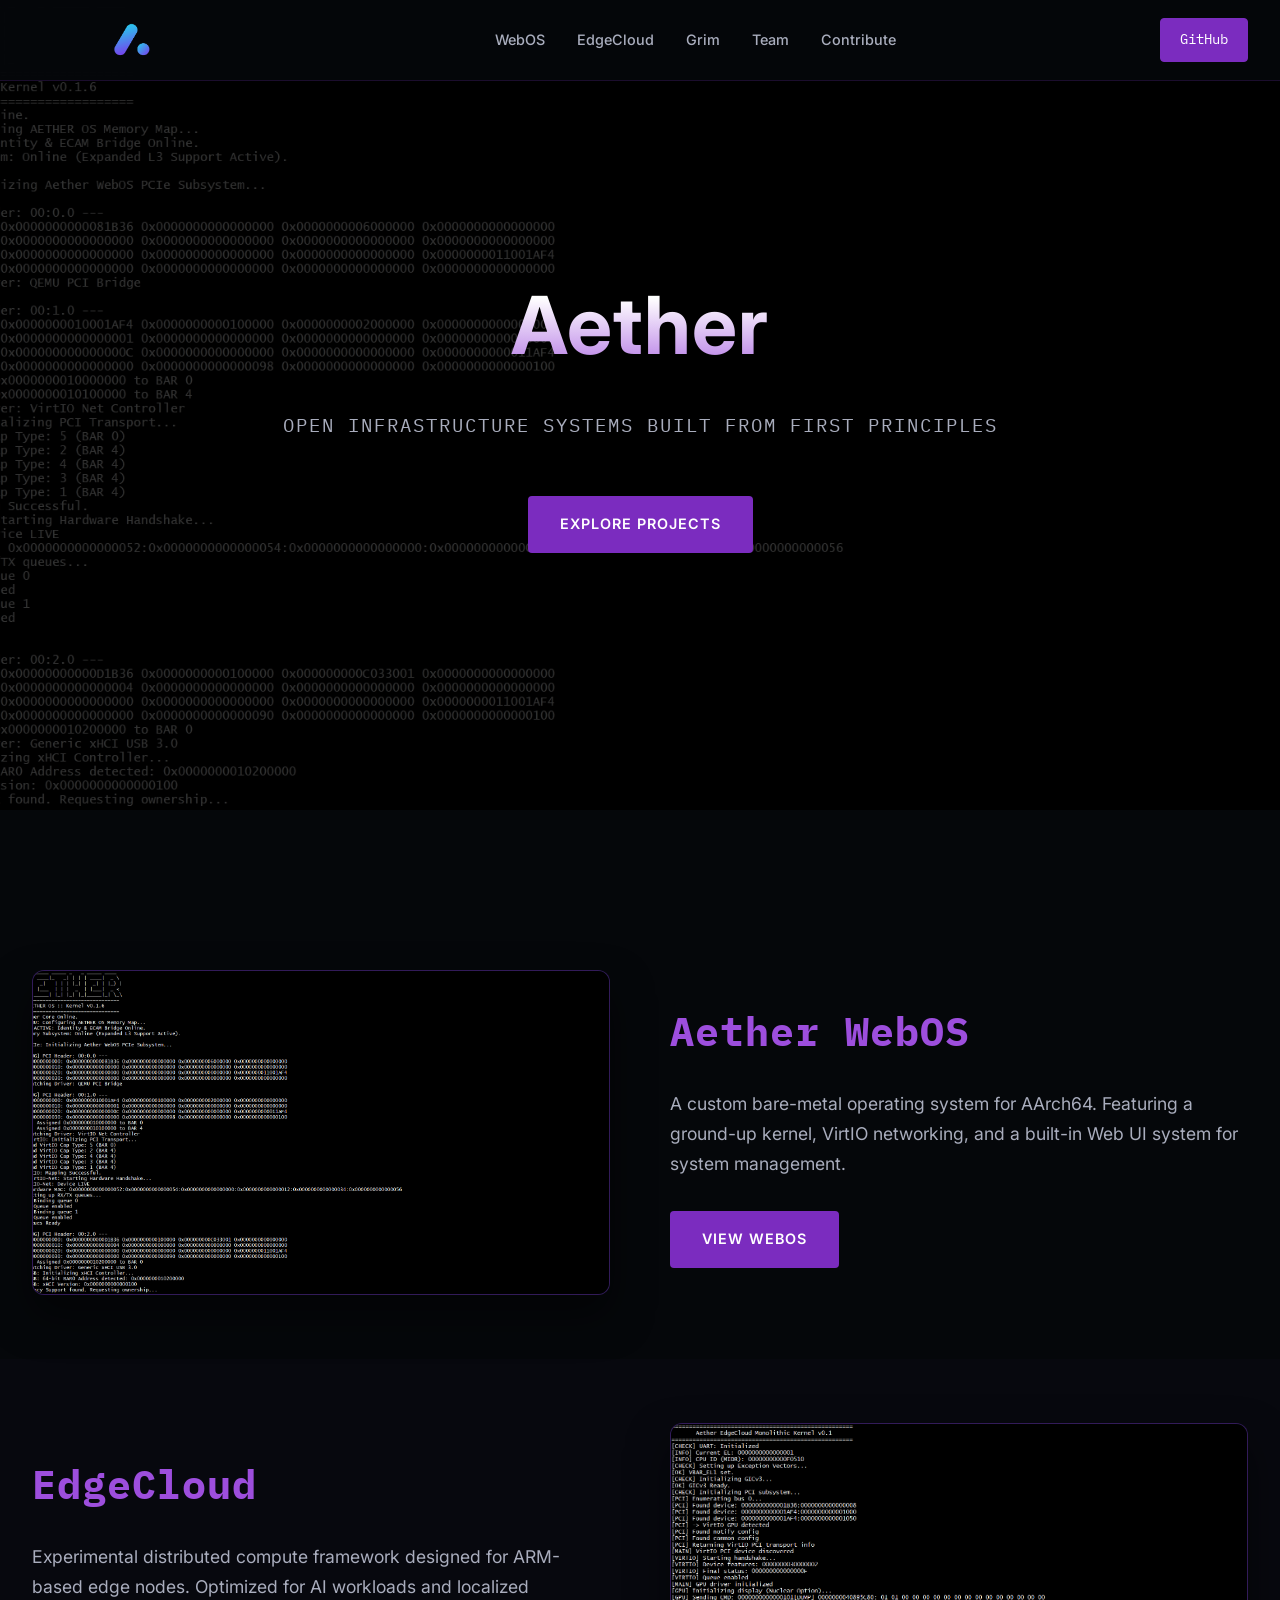
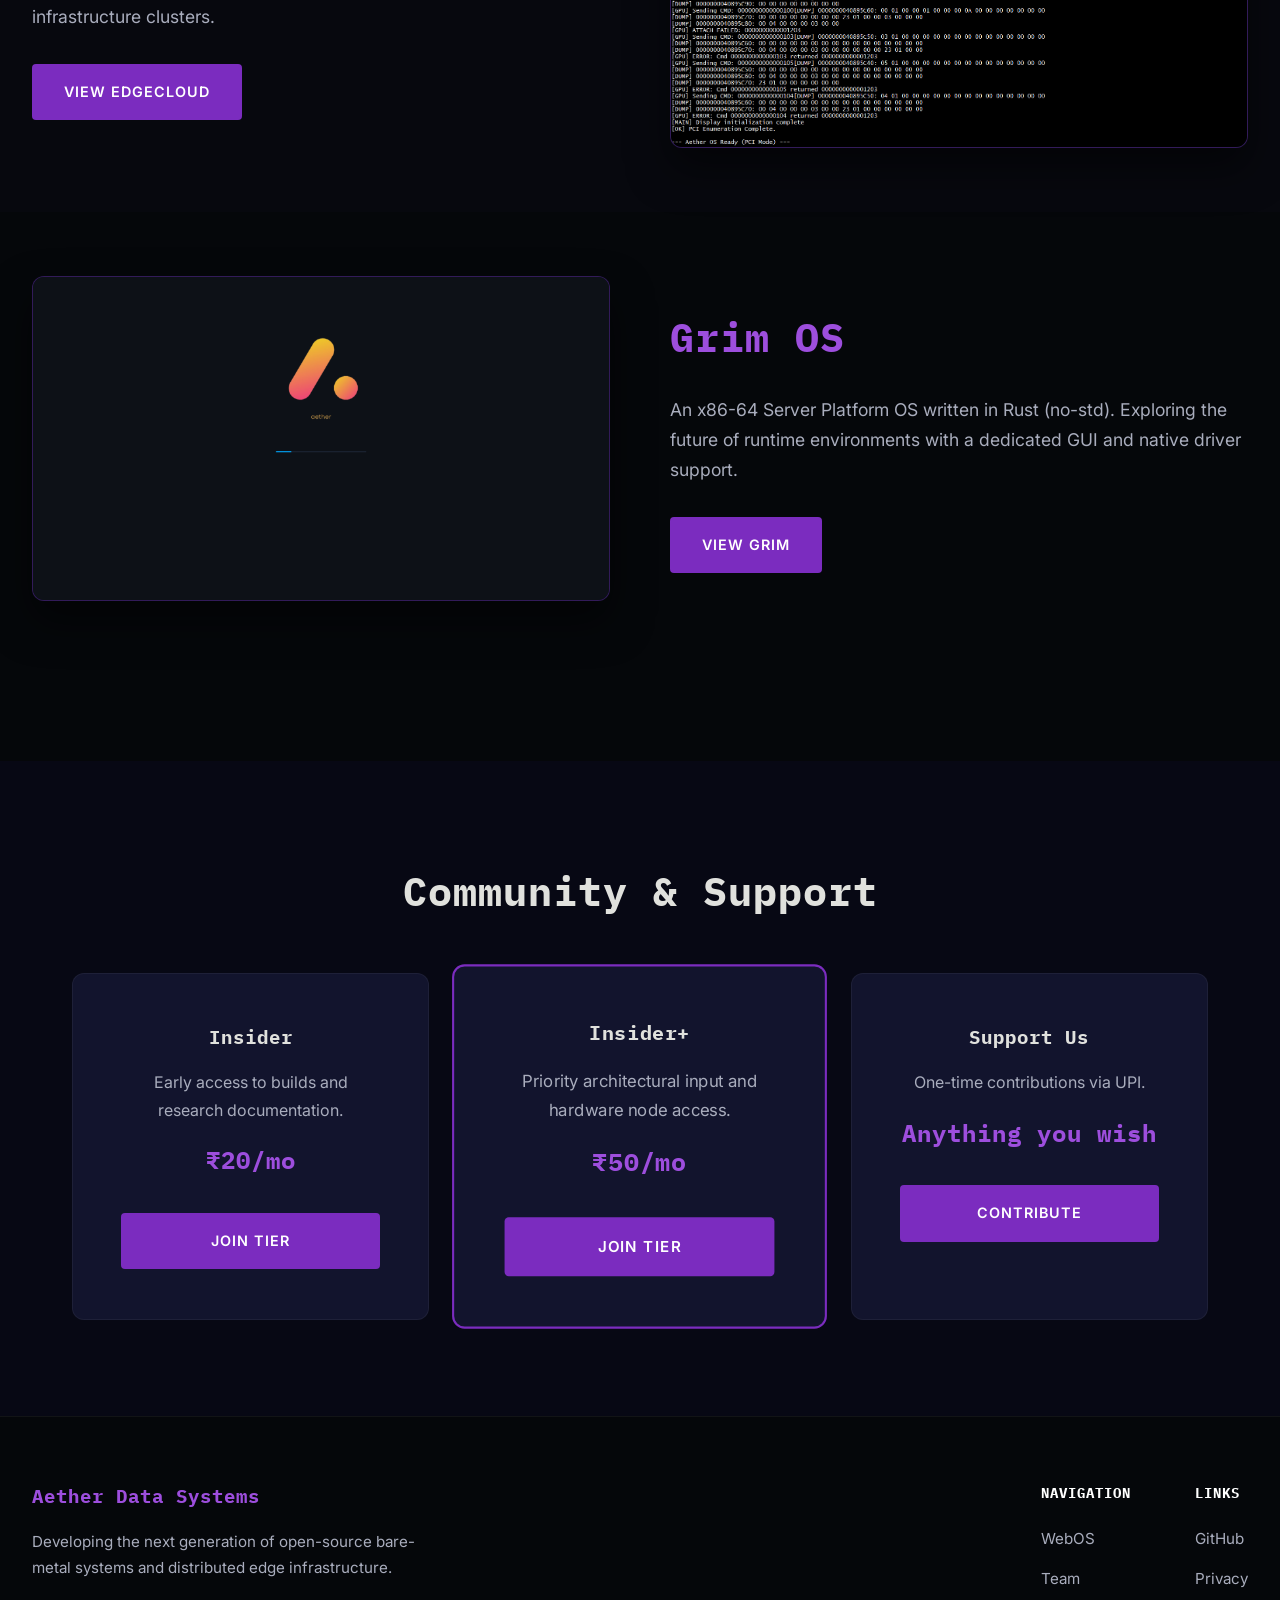
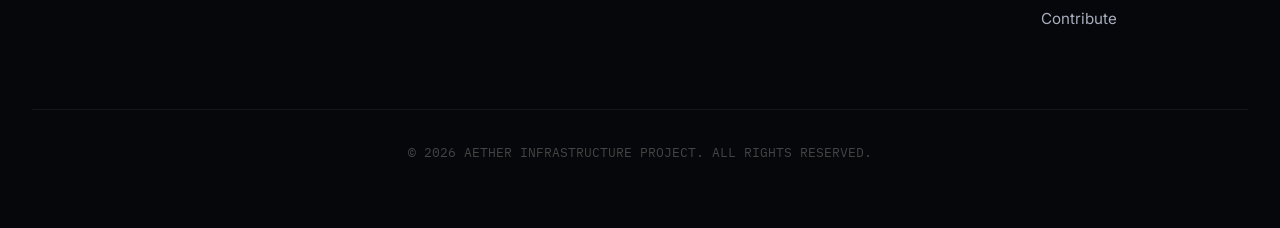
==== index.html @ 4b5f60a7 "[ADD] Added index.html, styles.css and some assets" ====
<!DOCTYPE html>
<html lang="en">
<head>
    <meta charset="UTF-8">
    <meta name="viewport" content="width=device-width, initial-scale=1.0">
    <title>Aether | Infrastructure Research</title>
    <link rel="stylesheet" href="style.css">
</head>
<body>

    <header>
        <nav>
            <a href="index.html" class="nav-logo-link">
                <img src="aether.png" alt="Aether" class="nav-logo-img" style="width: 200px">
            </a>
            <ul class="nav-links">
                <li><a href="webos.html">WebOS</a></li>
                <li><a href="edgecloud.html">EdgeCloud</a></li>
                <li><a href="grim.html">Grim</a></li>
                <li><a href="team.html">Team</a></li>
                <li><a href="contribute.html">Contribute</a></li>
            </ul>
            <a href="https://github.com/aetherinfra/aetherwebos" class="github-btn">GitHub</a>
        </nav>
    </header>

    <main>
        <section class="hero">
            <div class="carousel-container" id="hero-carousel">
                <div class="carousel-slide active" style="background-image: url('aetherwebos3.png');"></div>
                <div class="carousel-slide" style="background-image: url('edgecloud.png');"></div>
                <div class="carousel-slide" style="background-image: url('aetherwebos2.png');"></div>
            </div>
            <div class="hero-content">
                <h1>Aether</h1>
                <p style="color:var(--text-dim); font-size:1.2rem; font-family: 'IBM Plex Mono', monospace; letter-spacing: 2px;">OPEN INFRASTRUCTURE SYSTEMS BUILT FROM FIRST PRINCIPLES</p>
                <br><br>
                <a href="#explore" class="btn btn-primary">EXPLORE PROJECTS</a>
            </div>
        </section>

        <div id="explore" class="project-row-container">
            
            <section class="project-row">
                <div class="project-image-container">
                    <div class="project-image-placeholder">
                        <img src="aetherwebos3.png" alt="Aether WebOS Interface">
                    </div>
                </div>
                <div class="project-text">
                    <h2>Aether WebOS</h2>
                    <p>A custom bare-metal operating system for AArch64. Featuring a ground-up kernel, VirtIO networking, and a built-in Web UI system for system management.</p>
                    <a href="webos.html" class="btn btn-primary">View WebOS</a>
                </div>
            </section>

            <section class="project-row reverse" style="background: rgba(123, 44, 191, 0.02);">
                <div class="project-image-container">
                    <div class="project-image-placeholder">
                        <img src="edgecloud.png" alt="EdgeCloud Architecture">
                    </div>
                </div>
                <div class="project-text">
                    <h2>EdgeCloud</h2>
                    <p>Experimental distributed compute framework designed for ARM-based edge nodes. Optimized for AI workloads and localized infrastructure clusters.</p>
                    <a href="edgecloud.html" class="btn btn-primary">View EdgeCloud</a>
                </div>
            </section>

            <section class="project-row">
                <div class="project-image-container">
                    <div class="project-image-placeholder">
                        <img src="grim.png" alt="Grim OS Desktop">
                    </div>
                </div>
                <div class="project-text">
                    <h2>Grim OS</h2>
                    <p>An x86-64 Server Platform OS written in Rust (no-std). Exploring the future of runtime environments with a dedicated GUI and native driver support.</p>
                    <a href="grim.html" class="btn btn-primary">View Grim</a>
                </div>
            </section>
        </div>

        <section class="membership-section">
            <div style="max-width: 1200px; margin:0 auto; padding: 0 2rem; text-align:center;">
                <h2 style="font-size: 2.5rem; margin-bottom: 3rem;">Community & Support</h2>
                <div style="display: grid; grid-template-columns: repeat(auto-fit, minmax(300px, 1fr)); gap: 2rem;">
                    
                    <div style="background: var(--bg-card); padding: 3rem; border-radius: 12px; border: 1px solid rgba(255,255,255,0.05);">
                        <h3>Insider</h3>
                        <p style="margin: 1rem 0; color: var(--text-dim);">Early access to builds and research documentation.</p>
                        <h2 style="color: var(--accent-glow); margin-bottom: 2rem;">₹20/mo</h2>
                        <a href="#" class="btn btn-primary" style="width: 100%;">JOIN TIER</a>
                    </div>

                    <div style="background: var(--bg-card); padding: 3rem; border-radius: 12px; border: 2px solid var(--accent-purple); transform: scale(1.05);">
                        <h3>Insider+</h3>
                        <p style="margin: 1rem 0; color: var(--text-dim);">Priority architectural input and hardware node access.</p>
                        <h2 style="color: var(--accent-glow); margin-bottom: 2rem;">₹50/mo</h2>
                        <a href="#" class="btn btn-primary" style="width: 100%;">JOIN TIER</a>
                    </div>

                    <div style="background: var(--bg-card); padding: 3rem; border-radius: 12px; border: 1px solid rgba(255,255,255,0.05);">
                        <h3>Support Us</h3>
                        <p style="margin: 1rem 0; color: var(--text-dim);">One-time contributions via UPI.</p>
                        <h2 style="color: var(--accent-glow); margin-bottom: 2rem;">Anything you wish</h2>
                        <a href="#" class="btn btn-primary" style="width: 100%;">CONTRIBUTE</a>
                    </div>

                </div>
            </div>
        </section>
    </main>

    <footer class="footer">
        <div class="footer-container">
            <div style="flex: 1; min-width: 300px;">
                <h3 style="color: var(--accent-glow); margin-bottom: 1rem; font-family: 'IBM Plex Mono', monospace;">Aether Data Systems</h3>
                <p style="color: var(--text-dim); max-width: 400px; font-size: 0.95rem;">
                    Developing the next generation of open-source bare-metal systems and distributed edge infrastructure.
                </p>
            </div>

            <div style="display: flex; gap: 4rem;">
                <div class="footer-col">
                    <h4>Navigation</h4>
                    <ul class="footer-list">
                        <li><a href="webos.html">WebOS</a></li>
                        <li><a href="team.html">Team</a></li>
                        <li><a href="contribute.html">Contribute</a></li>
                    </ul>
                </div>
                <div class="footer-col">
                    <h4>Links</h4>
                    <ul class="footer-list">
                        <li><a href="https://github.com/aetherinfra/aetherwebos">GitHub</a></li>
                        <li><a href="#">Privacy</a></li>
                    </ul>
                </div>
            </div>
        </div>

        <div class="footer-bottom">
            &copy; 2026 AETHER INFRASTRUCTURE PROJECT. ALL RIGHTS RESERVED.
        </div>
    </footer>

    <script>
        const slides = document.querySelectorAll('.carousel-slide');
        let current = 0;
        setInterval(() => {
            slides[current].classList.remove('active');
            current = (current + 1) % slides.length;
            slides[current].classList.add('active');
        }, 5000);
    </script>
</body>
</html>
---- style.css ----
/* Import Tech-focused Fonts */
@import url('https://fonts.googleapis.com/css2?family=IBM+Plex+Mono:wght@400;600&family=Inter:wght@400;700;800&display=swap');

:root {
    --bg-deep: #05070a;
    --bg-navy: #0a0b1e;
    --bg-card: #12142d;
    --accent-purple: #7b2cbf;
    --accent-glow: #9d4edd;
    --text-main: #e0e1dd;
    --text-dim: #a9adbd;
    --transition: all 0.3s cubic-bezier(0.4, 0, 0.2, 1);
}

* {
    margin: 0;
    padding: 0;
    box-sizing: border-box;
}

body {
    font-family: 'Inter', sans-serif;
    background-color: var(--bg-deep);
    color: var(--text-main);
    line-height: 1.7;
    overflow-x: hidden;
}

h1, h2, h3, .logo {
    font-family: 'IBM Plex Mono', monospace;
    letter-spacing: 1px;
}

.btn {
    font-family: 'Inter', sans-serif;
    text-transform: uppercase;
    font-weight: 100;
    letter-spacing: 1px;
}

/* Header & Nav */
header {
    background: rgba(5, 7, 10, 0.9);
    backdrop-filter: blur(12px);
    position: fixed;
    width: 100%;
    top: 0;
    z-index: 1000;
    border-bottom: 1px solid rgba(123, 44, 191, 0.2);
}

nav {
    max-width: 1400px;
    margin: 0 auto;
    display: flex;
    justify-content: space-between;
    align-items: center;
    height: 80px;
    padding: 0 2rem;
}

.nav-logo-link {
    display: flex;
    align-items: center;
    gap: 12px;
    text-decoration: none;
}

.nav-logo-img {
    width: 40px;
    height: 40px;
    object-fit: contain;
}

.logo-text {
    font-weight: 700;
    font-size: 1.4rem;
    color: #fff;
}

.nav-links {
    display: flex;
    list-style: none;
    gap: 2rem;
}

.nav-links a {
    text-decoration: none;
    font-size: 0.9rem;
    font-weight: 500;
    color: var(--text-dim);
    transition: var(--transition);
}

.nav-links a:hover {
    color: var(--accent-glow);
}

.github-btn {
    background: var(--accent-purple); /* Solid background */
    border: 1px solid var(--accent-purple);
    padding: 0.6rem 1.2rem;
    color: #fff;
    border-radius: 4px;
    font-size: 0.85rem;
    text-decoration: none;        /* Removes the underline */
    display: inline-block;        /* Ensures padding and width apply correctly */
    transition: var(--transition);
    font-family: 'IBM Plex Mono', monospace; /* Matching your techy font request */
}

.github-btn:hover {
    background: var(--accent-glow);
    border-color: var(--accent-glow);
    box-shadow: 0 0 15px rgba(157, 78, 221, 0.4);
    transform: translateY(-1px);
    color: #fff;                  /* Ensures text stays white on hover */
    text-decoration: none;        /* Double-check for some browser defaults */
}

/* Hero Section */
.hero {
    position: relative;
    height: 90vh;
    display: flex;
    align-items: center;
    justify-content: center;
    text-align: center;
}

.carousel-container {
    position: absolute;
    top: 0;
    left: 0;
    width: 100%;
    height: 100%;
    z-index: -1;
}

.carousel-slide {
    position: absolute;
    width: 100%;
    height: 100%;
    opacity: 0;
    transition: opacity 1.5s ease;
    background-size: cover;
    background-position: center;
    filter: brightness(0.2) saturate(0.2);
}

.carousel-slide.active { opacity: 1; }

.hero-content h1 {
    font-size: 5rem;
    font-family: 'Inter', sans-serif;
    margin-bottom: 1rem;
    background: linear-gradient(to bottom, #fff 30%, var(--accent-glow));
    background-clip: text; /* Standard Property */
    -webkit-background-clip: text; /* Safari/Chrome */
    -webkit-text-fill-color: transparent;
}

/* Full Width Project Rows */
.project-row-container {
    padding: 6rem 0;
}

.project-row {
    max-width: 1400px;
    margin: 0 auto;
    display: flex;
    align-items: center;
    gap: 5%;
    padding: 4rem 2rem;
}

.project-row.reverse {
    flex-direction: row-reverse;
}

.project-text, .project-image-container {
    flex: 1;
}

.project-text h2 {
    font-size: 2.5rem;
    margin-bottom: 1.5rem;
    color: var(--accent-glow);
}

.project-text p {
    font-size: 1.1rem;
    color: var(--text-dim);
    margin-bottom: 2rem;
}

.project-image-placeholder {
    width: 100%;
    aspect-ratio: 16/9;
    background: var(--bg-card);
    border-radius: 12px;
    border: 1px solid rgba(123, 44, 191, 0.3);
    display: flex;
    align-items: center;
    justify-content: center;
    color: var(--text-dim);
    box-shadow: 0 20px 40px rgba(0,0,0,0.5);
    overflow: hidden;
}

.project-image-placeholder img {
    width: 100%;
    height: 100%;
    object-fit: cover;
}

/* Utility Buttons */
.btn {
    display: inline-block;
    padding: 1rem 2rem;
    border-radius: 4px;
    text-decoration: none;
    transition: var(--transition);
    font-size: 0.9rem;
    font-weight: 600;
}

.btn-primary {
    background: var(--accent-purple);
    color: white;
}

.btn-primary:hover {
    background: var(--accent-glow);
    transform: translateY(-3px);
    box-shadow: 0 10px 20px rgba(123, 44, 191, 0.3);
}

/* Footer & Membership shared styles from previous version... */
.membership-section {
    background: #070814;
    padding: 6rem 0;
}

/* Footer Specific Polishing */
.footer {
    padding: 4rem 2rem;
    border-top: 1px solid rgba(255, 255, 255, 0.05);
    background: var(--bg-deep);
}

.footer-container {
    max-width: 1400px;
    margin: 0 auto;
    display: flex;
    justify-content: space-between;
    flex-wrap: wrap;
    gap: 2rem;
}

.footer-col h4 {
    color: #fff;
    margin-bottom: 1.2rem;
    font-family: 'IBM Plex Mono', monospace;
    font-size: 0.9rem;
    text-transform: uppercase;
    letter-spacing: 1px;
}

.footer-list {
    list-style: none;
    padding: 0;
}

.footer-list li {
    margin-bottom: 0.8rem;
}

/* This is the part that fixes the blue underlines */
.footer-list a {
    text-decoration: none;
    color: var(--text-dim);
    font-size: 0.95rem;
    transition: var(--transition);
}

.footer-list a:hover {
    color: var(--accent-glow);
    padding-left: 4px; /* Subtle movement effect */
}

.footer-bottom {
    text-align: center;
    margin-top: 4rem;
    padding-top: 2rem;
    border-top: 1px solid rgba(255, 255, 255, 0.05);
    color: #444;
    font-size: 0.8rem;
    font-family: 'IBM Plex Mono', monospace;
}

@media (max-width: 968px) {
    .project-row, .project-row.reverse {
        flex-direction: column;
        text-align: center;
    }
    .hero-content h1 { font-size: 3rem; }
}
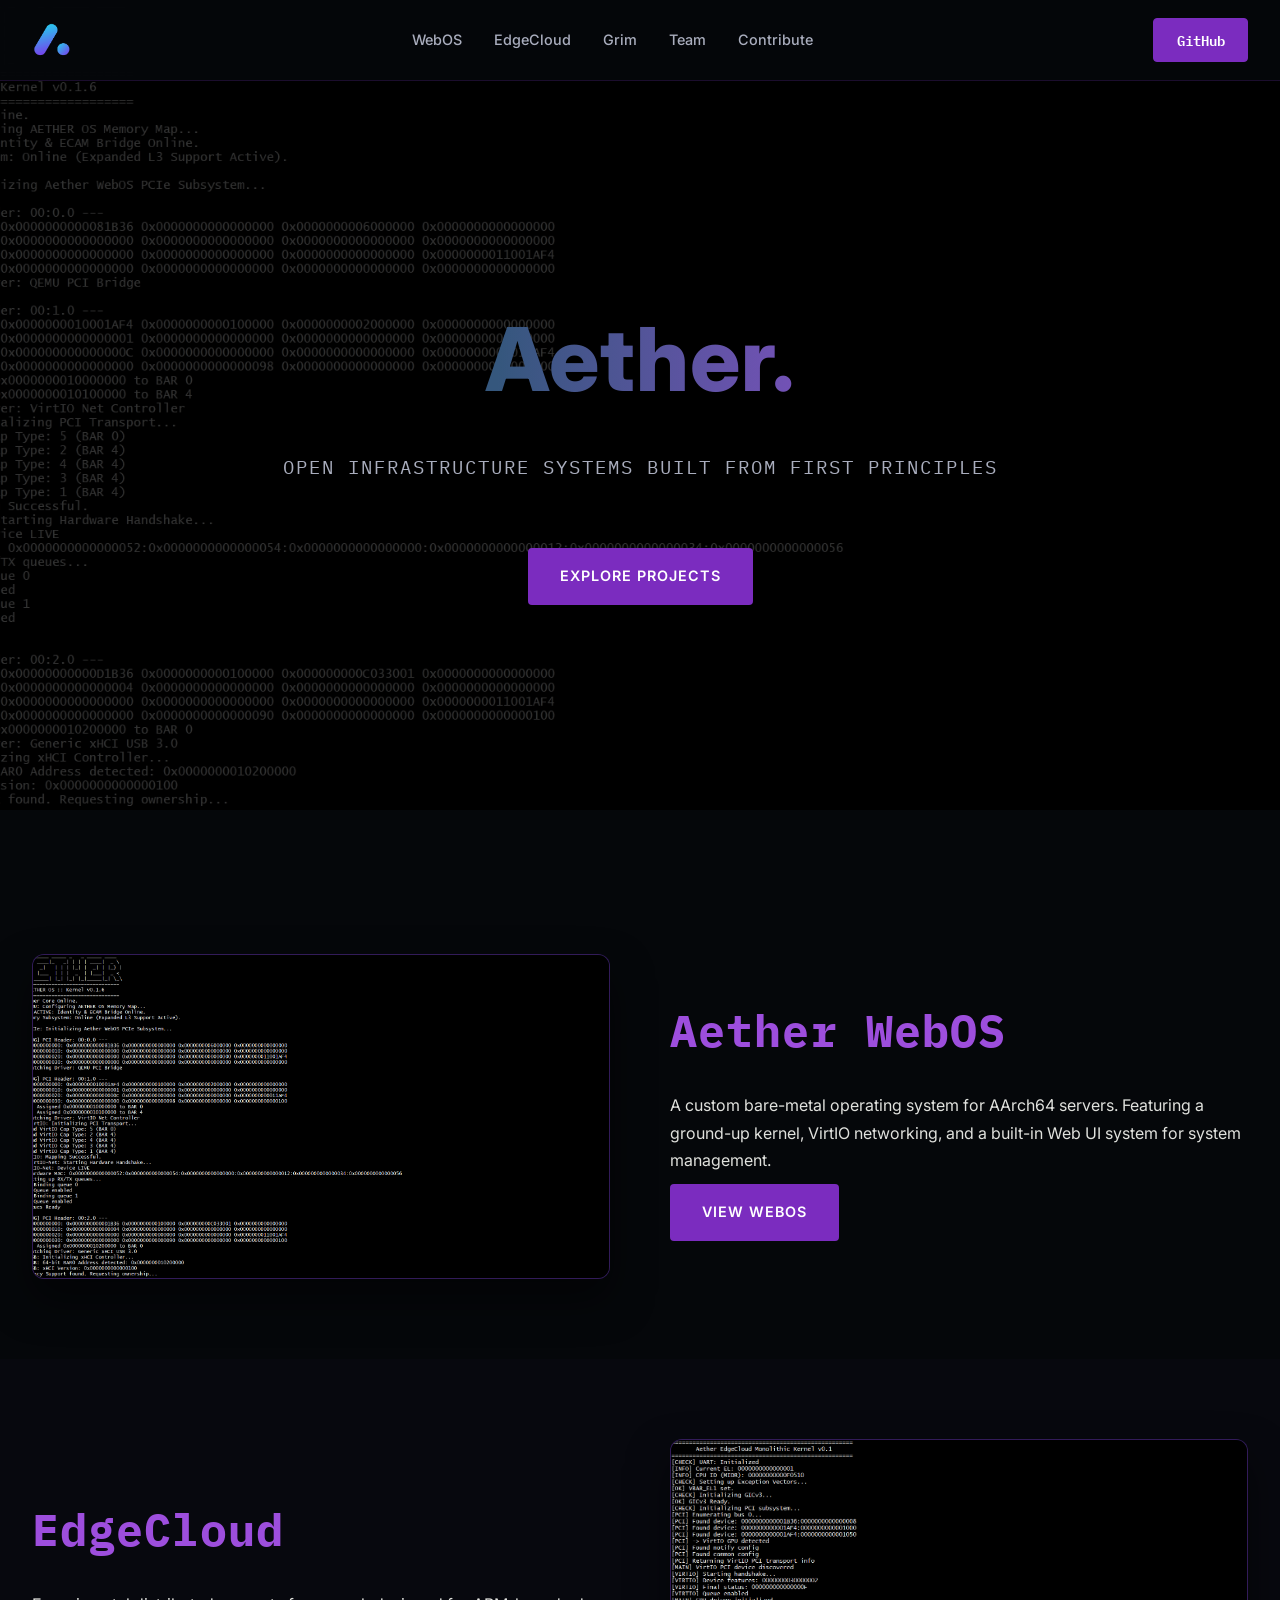
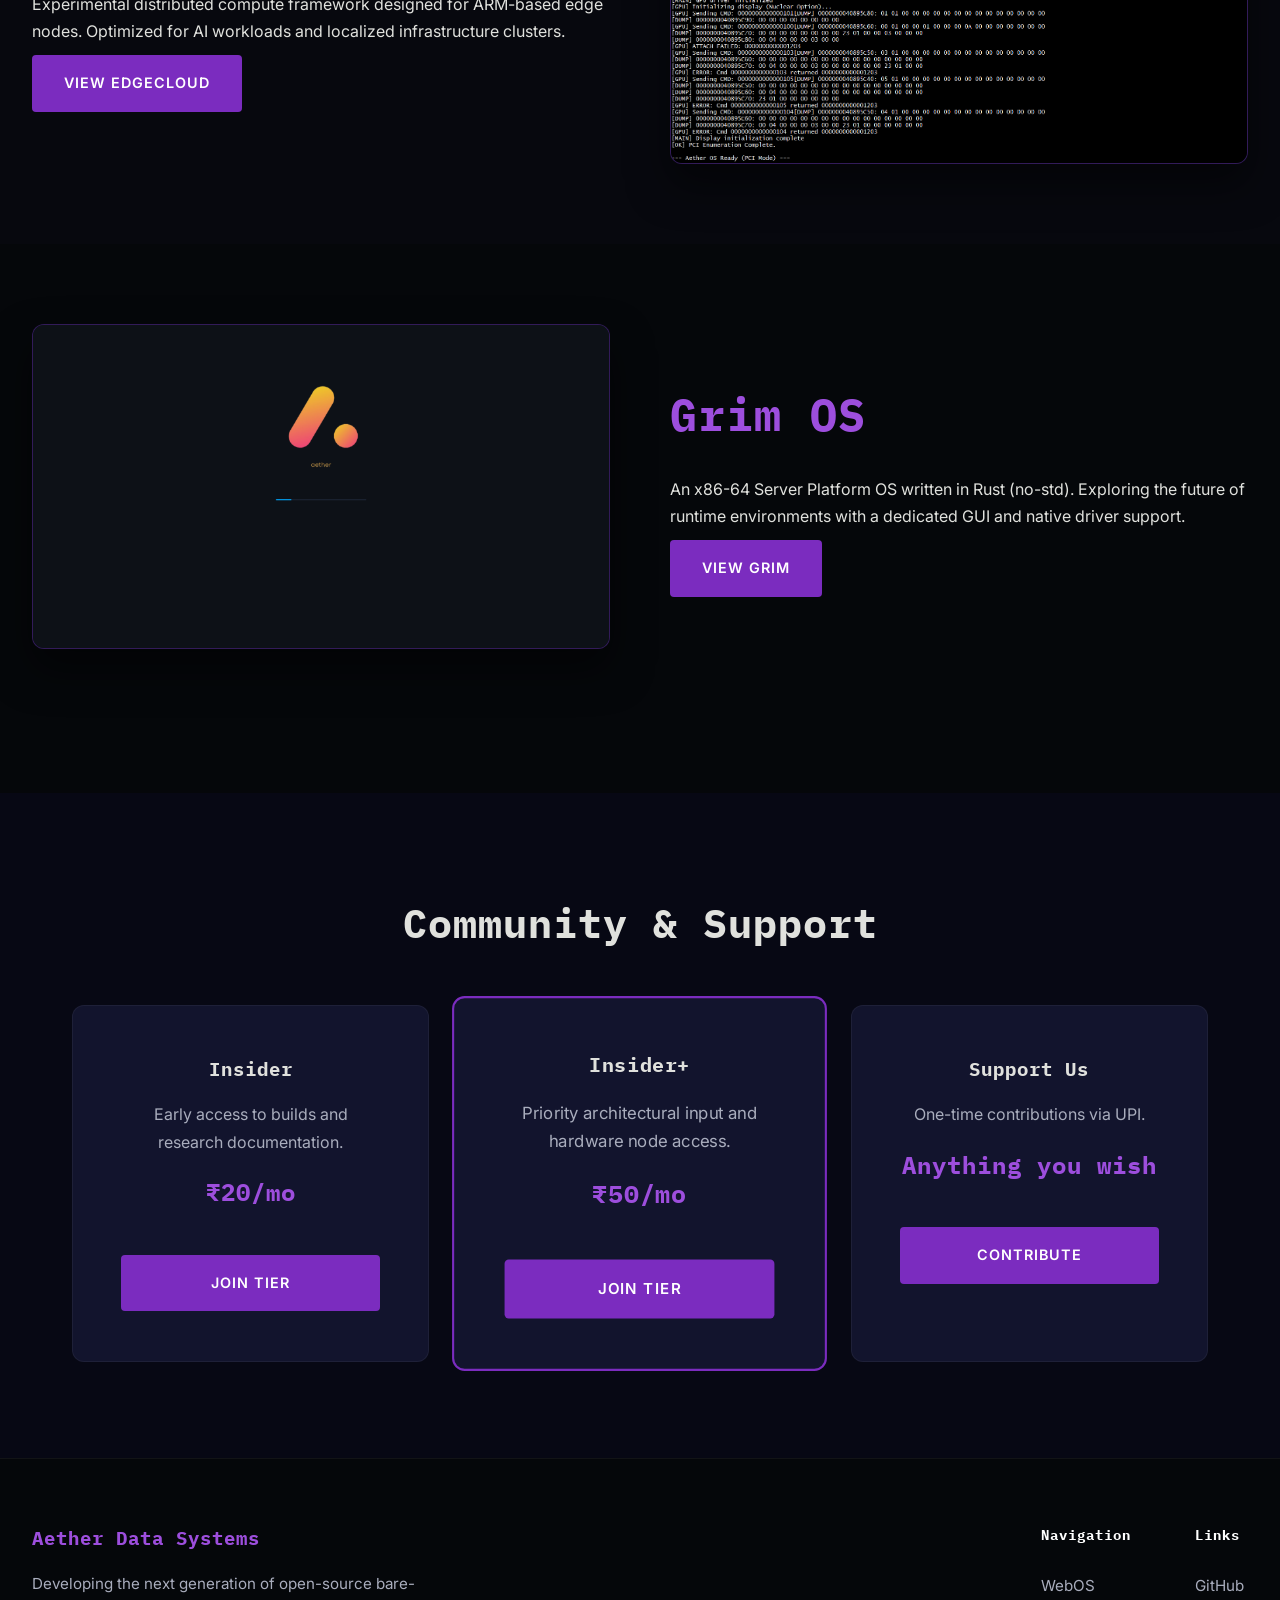
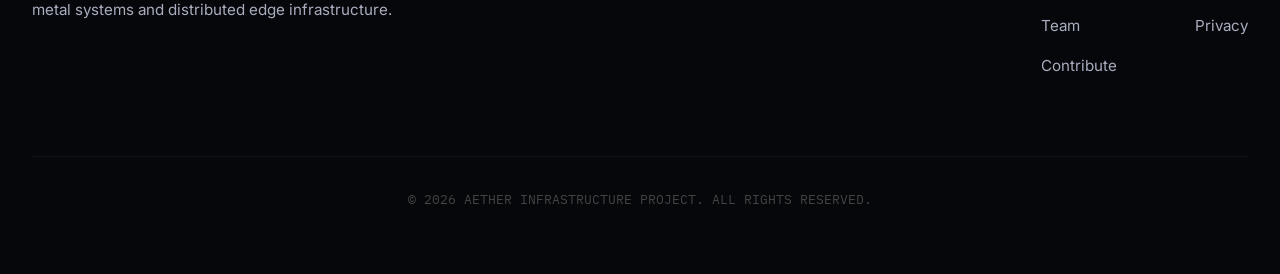
==== commit 706b7bdb: "[UPDATE] Added grim.html, webos.html, edgecloud.html and some assets" ====
--- a/index.html
+++ b/index.html
@@ -11,15 +11,23 @@
     <header>
         <nav>
             <a href="index.html" class="nav-logo-link">
-                <img src="aether.png" alt="Aether" class="nav-logo-img" style="width: 200px">
+                <img src="aether.png" alt="Aether" class="nav-logo-img">
             </a>
-            <ul class="nav-links">
+            
+            <div class="menu-toggle" id="mobile-menu">
+                <span></span>
+                <span></span>
+                <span></span>
+            </div>
+
+            <ul class="nav-links" id="nav-list">
                 <li><a href="webos.html">WebOS</a></li>
                 <li><a href="edgecloud.html">EdgeCloud</a></li>
                 <li><a href="grim.html">Grim</a></li>
                 <li><a href="team.html">Team</a></li>
                 <li><a href="contribute.html">Contribute</a></li>
             </ul>
+            
             <a href="https://github.com/aetherinfra/aetherwebos" class="github-btn">GitHub</a>
         </nav>
     </header>
@@ -32,7 +40,7 @@
                 <div class="carousel-slide" style="background-image: url('aetherwebos2.png');"></div>
             </div>
             <div class="hero-content">
-                <h1>Aether</h1>
+                <h1>Aether.</h1>
                 <p style="color:var(--text-dim); font-size:1.2rem; font-family: 'IBM Plex Mono', monospace; letter-spacing: 2px;">OPEN INFRASTRUCTURE SYSTEMS BUILT FROM FIRST PRINCIPLES</p>
                 <br><br>
                 <a href="#explore" class="btn btn-primary">EXPLORE PROJECTS</a>
@@ -49,7 +57,7 @@
                 </div>
                 <div class="project-text">
                     <h2>Aether WebOS</h2>
-                    <p>A custom bare-metal operating system for AArch64. Featuring a ground-up kernel, VirtIO networking, and a built-in Web UI system for system management.</p>
+                    <p>A custom bare-metal operating system for AArch64 servers. Featuring a ground-up kernel, VirtIO networking, and a built-in Web UI system for system management.</p>
                     <a href="webos.html" class="btn btn-primary">View WebOS</a>
                 </div>
             </section>
@@ -153,6 +161,22 @@
             current = (current + 1) % slides.length;
             slides[current].classList.add('active');
         }, 5000);
+        // Mobile Menu Toggle
+        const menuToggle = document.getElementById('mobile-menu');
+        const navList = document.getElementById('nav-list');
+
+        menuToggle.addEventListener('click', () => {
+            menuToggle.classList.toggle('active');
+            navList.classList.toggle('active');
+        });
+
+        // Close menu when a link is clicked
+        document.querySelectorAll('.nav-links a').forEach(link => {
+            link.addEventListener('click', () => {
+                menuToggle.classList.remove('active');
+                navList.classList.remove('active');
+            });
+        });
     </script>
 </body>
 </html>
--- a/style.css
+++ b/style.css
@@ -1,5 +1,5 @@
-/* Import Tech-focused Fonts */
-@import url('https://fonts.googleapis.com/css2?family=IBM+Plex+Mono:wght@400;600&family=Inter:wght@400;700;800&display=swap');
+/* --- 1. GLOBAL SETTINGS & VARIABLES --- */
+@import url('https://fonts.googleapis.com/css2?family=IBM+Plex+Mono:wght@400;600&family=Inter:wght@300;400;700;800&display=swap');
 
 :root {
     --bg-deep: #05070a;
@@ -26,19 +26,12 @@
     overflow-x: hidden;
 }
 
-h1, h2, h3, .logo {
+h1, h2, h3, .logo-text {
     font-family: 'IBM Plex Mono', monospace;
     letter-spacing: 1px;
 }
 
-.btn {
-    font-family: 'Inter', sans-serif;
-    text-transform: uppercase;
-    font-weight: 100;
-    letter-spacing: 1px;
-}
-
-/* Header & Nav */
+/* --- 2. NAVIGATION & HEADER --- */
 header {
     background: rgba(5, 7, 10, 0.9);
     backdrop-filter: blur(12px);
@@ -64,6 +57,7 @@
     align-items: center;
     gap: 12px;
     text-decoration: none;
+    z-index: 1002;
 }
 
 .nav-logo-img {
@@ -82,6 +76,7 @@
     display: flex;
     list-style: none;
     gap: 2rem;
+    align-items: center;
 }
 
 .nav-links a {
@@ -96,29 +91,44 @@
     color: var(--accent-glow);
 }
 
+/* Hamburger Icon */
+.menu-toggle {
+    display: none;
+    flex-direction: column;
+    gap: 6px;
+    cursor: pointer;
+    z-index: 1002;
+}
+
+.menu-toggle span {
+    width: 28px;
+    height: 2px;
+    background: #fff;
+    transition: var(--transition);
+}
+
+/* GitHub Button - Solid & No Underline */
 .github-btn {
-    background: var(--accent-purple); /* Solid background */
+    background: var(--accent-purple);
     border: 1px solid var(--accent-purple);
-    padding: 0.6rem 1.2rem;
-    color: #fff;
+    padding: 0.6rem 1.4rem;
+    color: #fff !important;
     border-radius: 4px;
     font-size: 0.85rem;
-    text-decoration: none;        /* Removes the underline */
-    display: inline-block;        /* Ensures padding and width apply correctly */
-    transition: var(--transition);
-    font-family: 'IBM Plex Mono', monospace; /* Matching your techy font request */
+    text-decoration: none !important;
+    display: inline-block;
+    transition: var(--transition);
+    font-family: 'IBM Plex Mono', monospace;
+    font-weight: 600;
 }
 
 .github-btn:hover {
     background: var(--accent-glow);
-    border-color: var(--accent-glow);
     box-shadow: 0 0 15px rgba(157, 78, 221, 0.4);
     transform: translateY(-1px);
-    color: #fff;                  /* Ensures text stays white on hover */
-    text-decoration: none;        /* Double-check for some browser defaults */
-}
-
-/* Hero Section */
+}
+
+/* --- 3. HERO SECTION --- */
 .hero {
     position: relative;
     height: 90vh;
@@ -126,6 +136,7 @@
     align-items: center;
     justify-content: center;
     text-align: center;
+    padding-top: 80px;
 }
 
 .carousel-container {
@@ -151,18 +162,28 @@
 .carousel-slide.active { opacity: 1; }
 
 .hero-content h1 {
-    font-size: 5rem;
+    /* Fluid typography: Min 2.5rem, Scales with width, Max 5.5rem */
+    font-size: clamp(2.5rem, 10vw, 5.5rem);
     font-family: 'Inter', sans-serif;
+    font-weight: 800;
     margin-bottom: 1rem;
-    background: linear-gradient(to bottom, #fff 30%, var(--accent-glow));
-    background-clip: text; /* Standard Property */
-    -webkit-background-clip: text; /* Safari/Chrome */
+    background: linear-gradient(to right, #35577d 30%, var(--accent-glow));
+    background-clip: text;
+    -webkit-background-clip: text;
     -webkit-text-fill-color: transparent;
 }
 
-/* Full Width Project Rows */
+.hero-content p {
+    font-size: clamp(0.9rem, 2.5vw, 1.2rem);
+    letter-spacing: 2px;
+    color: var(--text-dim);
+    max-width: 800px;
+    margin: 0 auto;
+}
+
+/* --- 4. PROJECT SECTIONS (ALTERNATING) --- */
 .project-row-container {
-    padding: 6rem 0;
+    padding: 4rem 0;
 }
 
 .project-row {
@@ -171,27 +192,17 @@
     display: flex;
     align-items: center;
     gap: 5%;
-    padding: 4rem 2rem;
-}
-
-.project-row.reverse {
-    flex-direction: row-reverse;
-}
-
-.project-text, .project-image-container {
-    flex: 1;
-}
+    padding: 5rem 2rem;
+}
+
+.project-row.reverse { flex-direction: row-reverse; }
+
+.project-text, .project-image-container { flex: 1; }
 
 .project-text h2 {
-    font-size: 2.5rem;
+    font-size: clamp(1.8rem, 4vw, 2.8rem);
     margin-bottom: 1.5rem;
     color: var(--accent-glow);
-}
-
-.project-text p {
-    font-size: 1.1rem;
-    color: var(--text-dim);
-    margin-bottom: 2rem;
 }
 
 .project-image-placeholder {
@@ -200,12 +211,8 @@
     background: var(--bg-card);
     border-radius: 12px;
     border: 1px solid rgba(123, 44, 191, 0.3);
-    display: flex;
-    align-items: center;
-    justify-content: center;
-    color: var(--text-dim);
+    overflow: hidden;
     box-shadow: 0 20px 40px rgba(0,0,0,0.5);
-    overflow: hidden;
 }
 
 .project-image-placeholder img {
@@ -214,20 +221,24 @@
     object-fit: cover;
 }
 
-/* Utility Buttons */
+/* --- 5. BUTTONS & UI --- */
 .btn {
     display: inline-block;
     padding: 1rem 2rem;
     border-radius: 4px;
-    text-decoration: none;
+    text-decoration: none !important;
     transition: var(--transition);
     font-size: 0.9rem;
     font-weight: 600;
+    font-family: 'Inter', sans-serif;
+    text-transform: uppercase;
+    letter-spacing: 1px;
+    margin-top: 10px;
 }
 
 .btn-primary {
     background: var(--accent-purple);
-    color: white;
+    color: #fff;
 }
 
 .btn-primary:hover {
@@ -236,13 +247,12 @@
     box-shadow: 0 10px 20px rgba(123, 44, 191, 0.3);
 }
 
-/* Footer & Membership shared styles from previous version... */
+/* --- 6. MEMBERSHIP & FOOTER --- */
 .membership-section {
     background: #070814;
     padding: 6rem 0;
 }
 
-/* Footer Specific Polishing */
 .footer {
     padding: 4rem 2rem;
     border-top: 1px solid rgba(255, 255, 255, 0.05);
@@ -255,15 +265,14 @@
     display: flex;
     justify-content: space-between;
     flex-wrap: wrap;
-    gap: 2rem;
+    gap: 3rem;
 }
 
 .footer-col h4 {
     color: #fff;
-    margin-bottom: 1.2rem;
+    margin-bottom: 1.5rem;
     font-family: 'IBM Plex Mono', monospace;
     font-size: 0.9rem;
-    text-transform: uppercase;
     letter-spacing: 1px;
 }
 
@@ -272,13 +281,10 @@
     padding: 0;
 }
 
-.footer-list li {
-    margin-bottom: 0.8rem;
-}
-
-/* This is the part that fixes the blue underlines */
+.footer-list li { margin-bottom: 0.8rem; }
+
 .footer-list a {
-    text-decoration: none;
+    text-decoration: none !important;
     color: var(--text-dim);
     font-size: 0.95rem;
     transition: var(--transition);
@@ -286,7 +292,7 @@
 
 .footer-list a:hover {
     color: var(--accent-glow);
-    padding-left: 4px; /* Subtle movement effect */
+    padding-left: 5px;
 }
 
 .footer-bottom {
@@ -299,10 +305,41 @@
     font-family: 'IBM Plex Mono', monospace;
 }
 
+/* --- 7. MOBILE RESPONSIVENESS --- */
 @media (max-width: 968px) {
+    .menu-toggle { display: flex; }
+
+    .nav-links {
+        position: fixed;
+        top: 0;
+        right: -100%;
+        width: 80%;
+        height: 100vh;
+        background: rgba(5, 7, 10, 0.98);
+        backdrop-filter: blur(20px);
+        flex-direction: column;
+        justify-content: center;
+        transition: 0.5s cubic-bezier(0.4, 0, 0.2, 1);
+        border-left: 1px solid rgba(123, 44, 191, 0.2);
+    }
+
+    .nav-links.active { right: 0; }
+
+    /* Animated Hamburger to X */
+    .menu-toggle.active span:nth-child(1) { transform: translateY(8px) rotate(45deg); }
+    .menu-toggle.active span:nth-child(2) { opacity: 0; }
+    .menu-toggle.active span:nth-child(3) { transform: translateY(-8px) rotate(-45deg); }
+
     .project-row, .project-row.reverse {
-        flex-direction: column;
+        flex-direction: column !important;
         text-align: center;
+        padding: 3rem 1.5rem;
     }
-    .hero-content h1 { font-size: 3rem; }
+
+    .project-image-container { margin-bottom: 2rem; }
+}
+
+@media (max-width: 480px) {
+    .hero { height: 70vh; }
+    .github-btn { display: none; } /* Move to nav-links if preferred for mobile */
 }
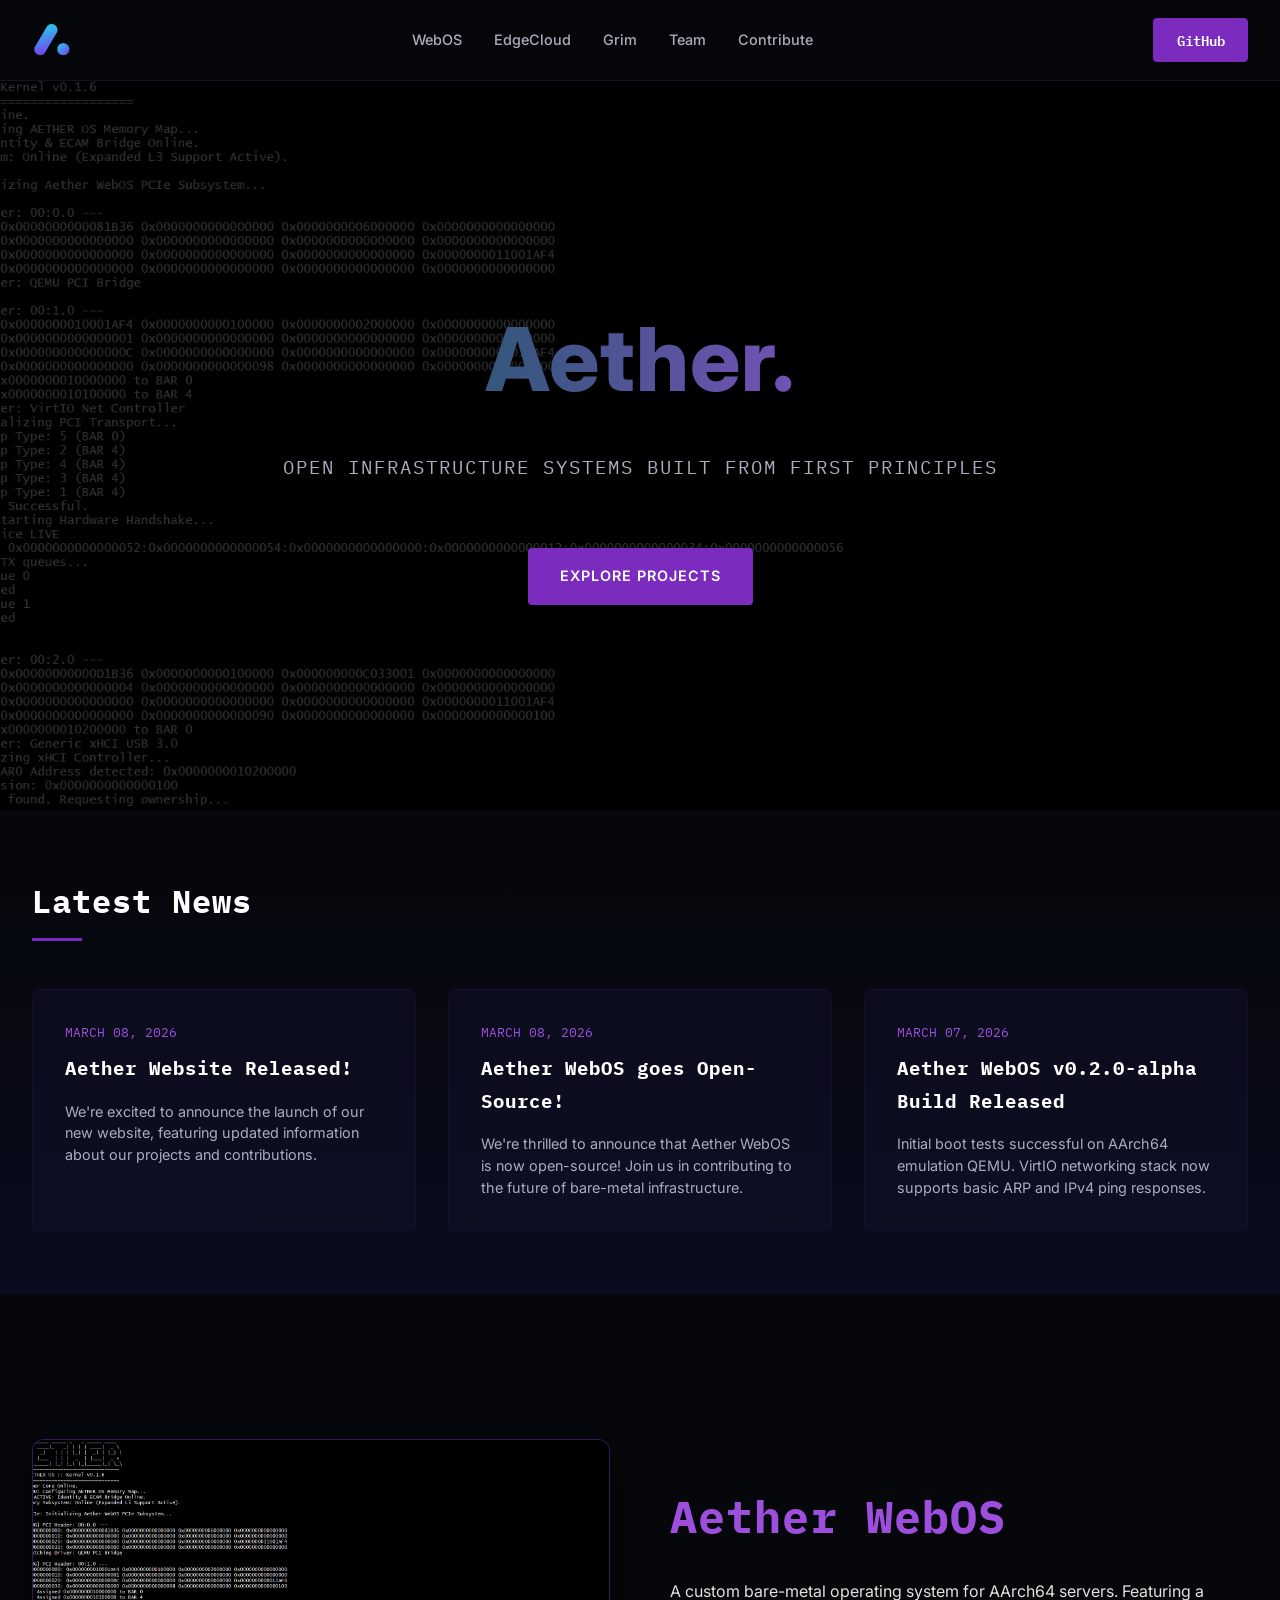
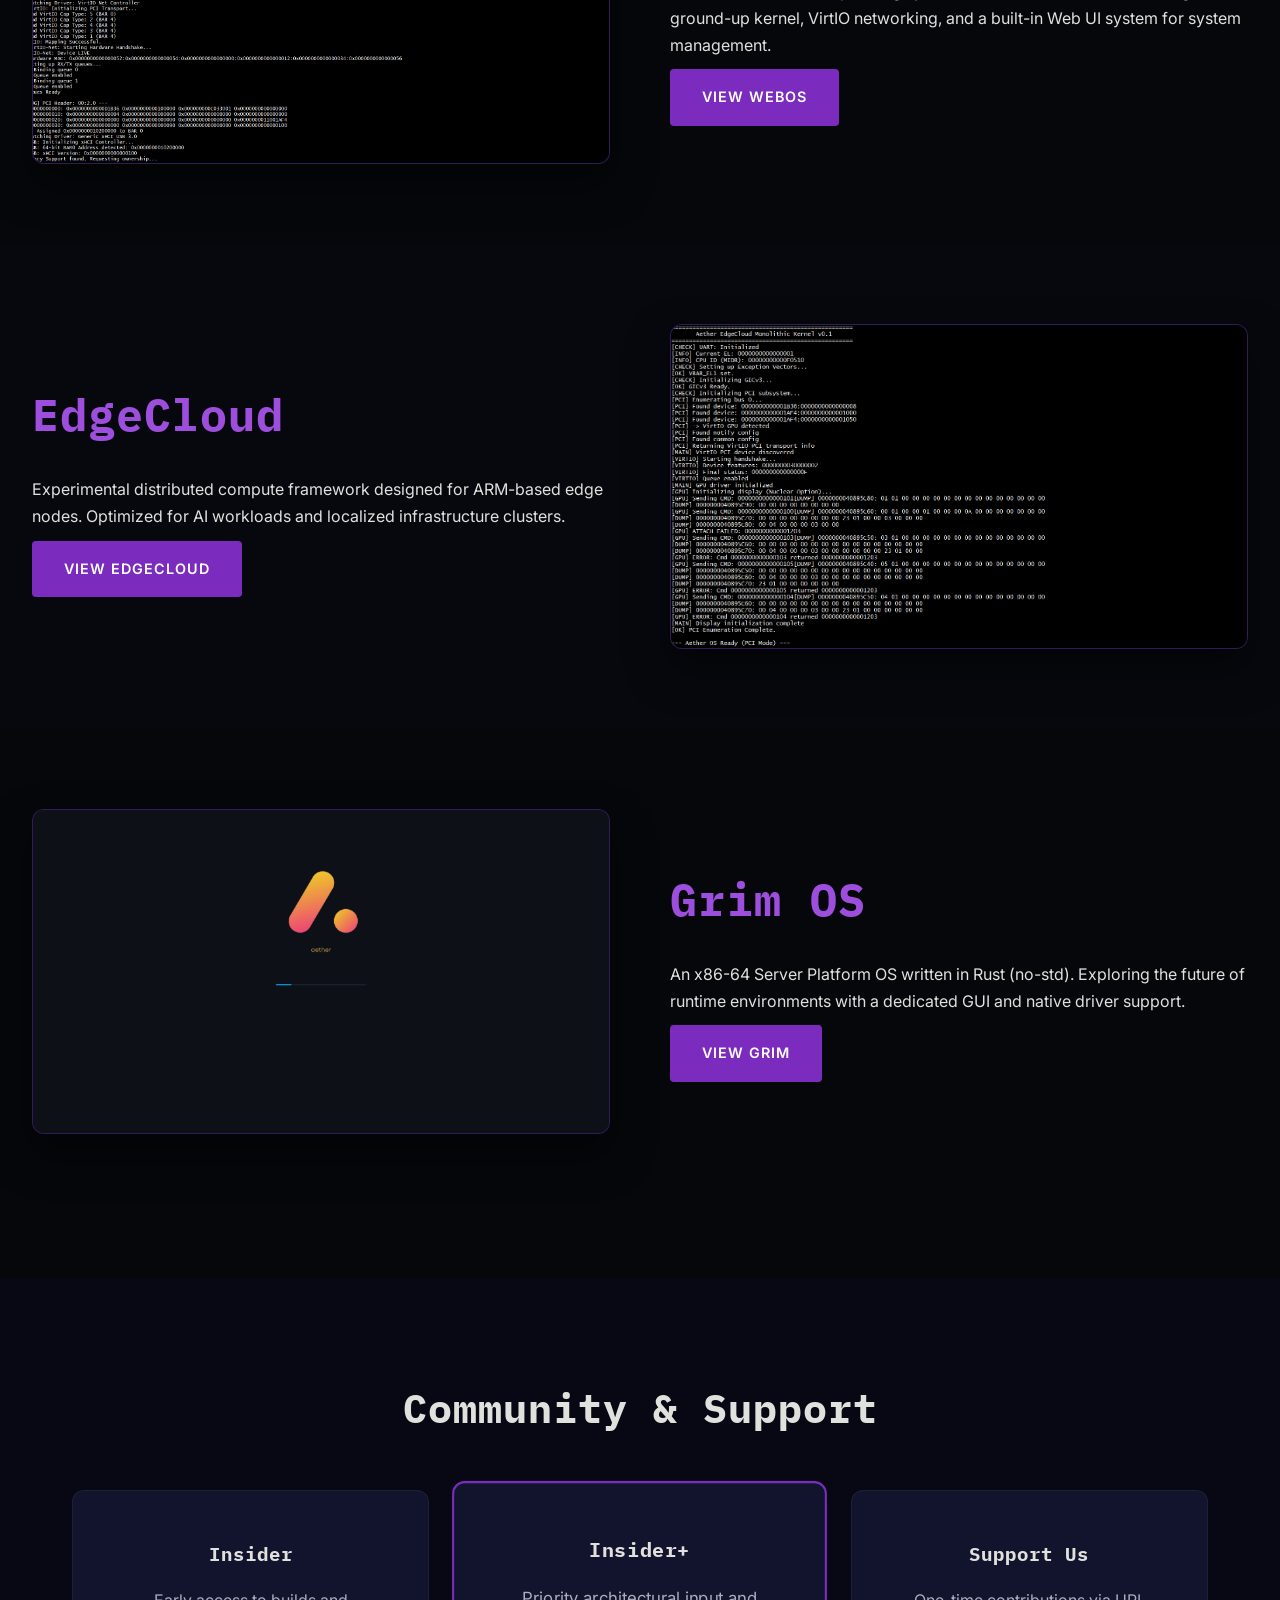
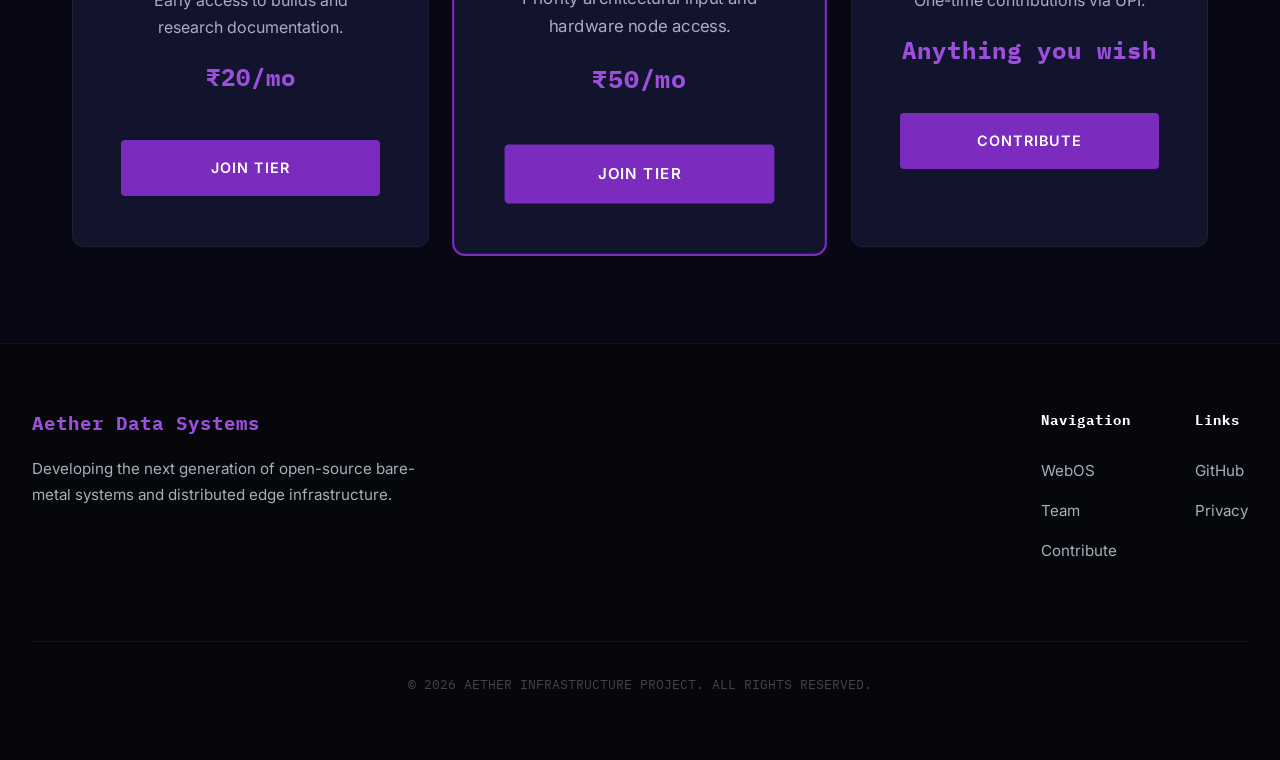
==== commit 4eac994c: "[UPDATE] Added team.html, contribute.html and 404.html pages" ====
--- a/index.html
+++ b/index.html
@@ -5,6 +5,55 @@
     <meta name="viewport" content="width=device-width, initial-scale=1.0">
     <title>Aether | Infrastructure Research</title>
     <link rel="stylesheet" href="style.css">
+    <style>
+        /* Add these styles to your style.css or keep them here for the News section */
+        .news-section {
+            padding: 4rem 2rem;
+            background: linear-gradient(to bottom, var(--bg-deep), var(--bg-navy));
+        }
+
+        .news-grid {
+            max-width: 1400px;
+            margin: 0 auto;
+            display: grid;
+            grid-template-columns: repeat(auto-fit, minmax(300px, 1fr));
+            gap: 2rem;
+        }
+
+        .news-card {
+            background: rgba(18, 20, 45, 0.4);
+            border: 1px solid rgba(123, 44, 191, 0.1);
+            padding: 2rem;
+            border-radius: 8px;
+            transition: var(--transition);
+        }
+
+        .news-card:hover {
+            border-color: var(--accent-glow);
+            background: rgba(18, 20, 45, 0.8);
+            transform: translateY(-5px);
+        }
+
+        .news-date {
+            font-family: 'IBM Plex Mono', monospace;
+            font-size: 0.8rem;
+            color: var(--accent-glow);
+            margin-bottom: 0.5rem;
+            display: block;
+        }
+
+        .news-card h3 {
+            font-size: 1.2rem;
+            margin-bottom: 1rem;
+            color: #fff;
+        }
+
+        .news-card p {
+            font-size: 0.9rem;
+            color: var(--text-dim);
+            line-height: 1.5;
+        }
+    </style>
 </head>
 <body>
 
@@ -47,8 +96,31 @@
             </div>
         </section>
 
+        <section class="news-section">
+            <div style="max-width: 1400px; margin: 0 auto; margin-bottom: 3rem;">
+                <h2 style="font-size: 2rem; color: #fff;">Latest News</h2>
+                <div style="width: 50px; height: 3px; background: var(--accent-purple); margin-top: 10px;"></div>
+            </div>
+            <div class="news-grid">
+                <div class="news-card">
+                    <span class="news-date">MARCH 08, 2026</span>
+                    <h3>Aether Website Released!</h3>
+                    <p>We're excited to announce the launch of our new website, featuring updated information about our projects and contributions.</p>
+                </div>
+                <div class="news-card">
+                    <span class="news-date">MARCH 08, 2026</span>
+                    <h3>Aether WebOS goes Open-Source!</h3>
+                    <p>We're thrilled to announce that Aether WebOS is now open-source! Join us in contributing to the future of bare-metal infrastructure.</p>
+                </div>
+                <div class="news-card">
+                    <span class="news-date">MARCH 07, 2026</span>
+                    <h3>Aether WebOS <v0 class="2 0">v0.2.0</v0>-alpha Build Released</h3>
+                    <p>Initial boot tests successful on AArch64 emulation QEMU. VirtIO networking stack now supports basic ARP and IPv4 ping responses.</p>
+                </div>
+            </div>
+        </section>
+
         <div id="explore" class="project-row-container">
-            
             <section class="project-row">
                 <div class="project-image-container">
                     <div class="project-image-placeholder">
@@ -98,21 +170,21 @@
                         <h3>Insider</h3>
                         <p style="margin: 1rem 0; color: var(--text-dim);">Early access to builds and research documentation.</p>
                         <h2 style="color: var(--accent-glow); margin-bottom: 2rem;">₹20/mo</h2>
-                        <a href="#" class="btn btn-primary" style="width: 100%;">JOIN TIER</a>
+                        <a href="contribute.html" class="btn btn-primary" style="width: 100%;">JOIN TIER</a>
                     </div>
 
                     <div style="background: var(--bg-card); padding: 3rem; border-radius: 12px; border: 2px solid var(--accent-purple); transform: scale(1.05);">
                         <h3>Insider+</h3>
                         <p style="margin: 1rem 0; color: var(--text-dim);">Priority architectural input and hardware node access.</p>
                         <h2 style="color: var(--accent-glow); margin-bottom: 2rem;">₹50/mo</h2>
-                        <a href="#" class="btn btn-primary" style="width: 100%;">JOIN TIER</a>
+                        <a href="contribute.html" class="btn btn-primary" style="width: 100%;">JOIN TIER</a>
                     </div>
 
                     <div style="background: var(--bg-card); padding: 3rem; border-radius: 12px; border: 1px solid rgba(255,255,255,0.05);">
                         <h3>Support Us</h3>
                         <p style="margin: 1rem 0; color: var(--text-dim);">One-time contributions via UPI.</p>
                         <h2 style="color: var(--accent-glow); margin-bottom: 2rem;">Anything you wish</h2>
-                        <a href="#" class="btn btn-primary" style="width: 100%;">CONTRIBUTE</a>
+                        <a href="contribute.html" class="btn btn-primary" style="width: 100%;">CONTRIBUTE</a>
                     </div>
 
                 </div>
@@ -161,7 +233,7 @@
             current = (current + 1) % slides.length;
             slides[current].classList.add('active');
         }, 5000);
-        // Mobile Menu Toggle
+
         const menuToggle = document.getElementById('mobile-menu');
         const navList = document.getElementById('nav-list');
 
@@ -170,7 +242,6 @@
             navList.classList.toggle('active');
         });
 
-        // Close menu when a link is clicked
         document.querySelectorAll('.nav-links a').forEach(link => {
             link.addEventListener('click', () => {
                 menuToggle.classList.remove('active');
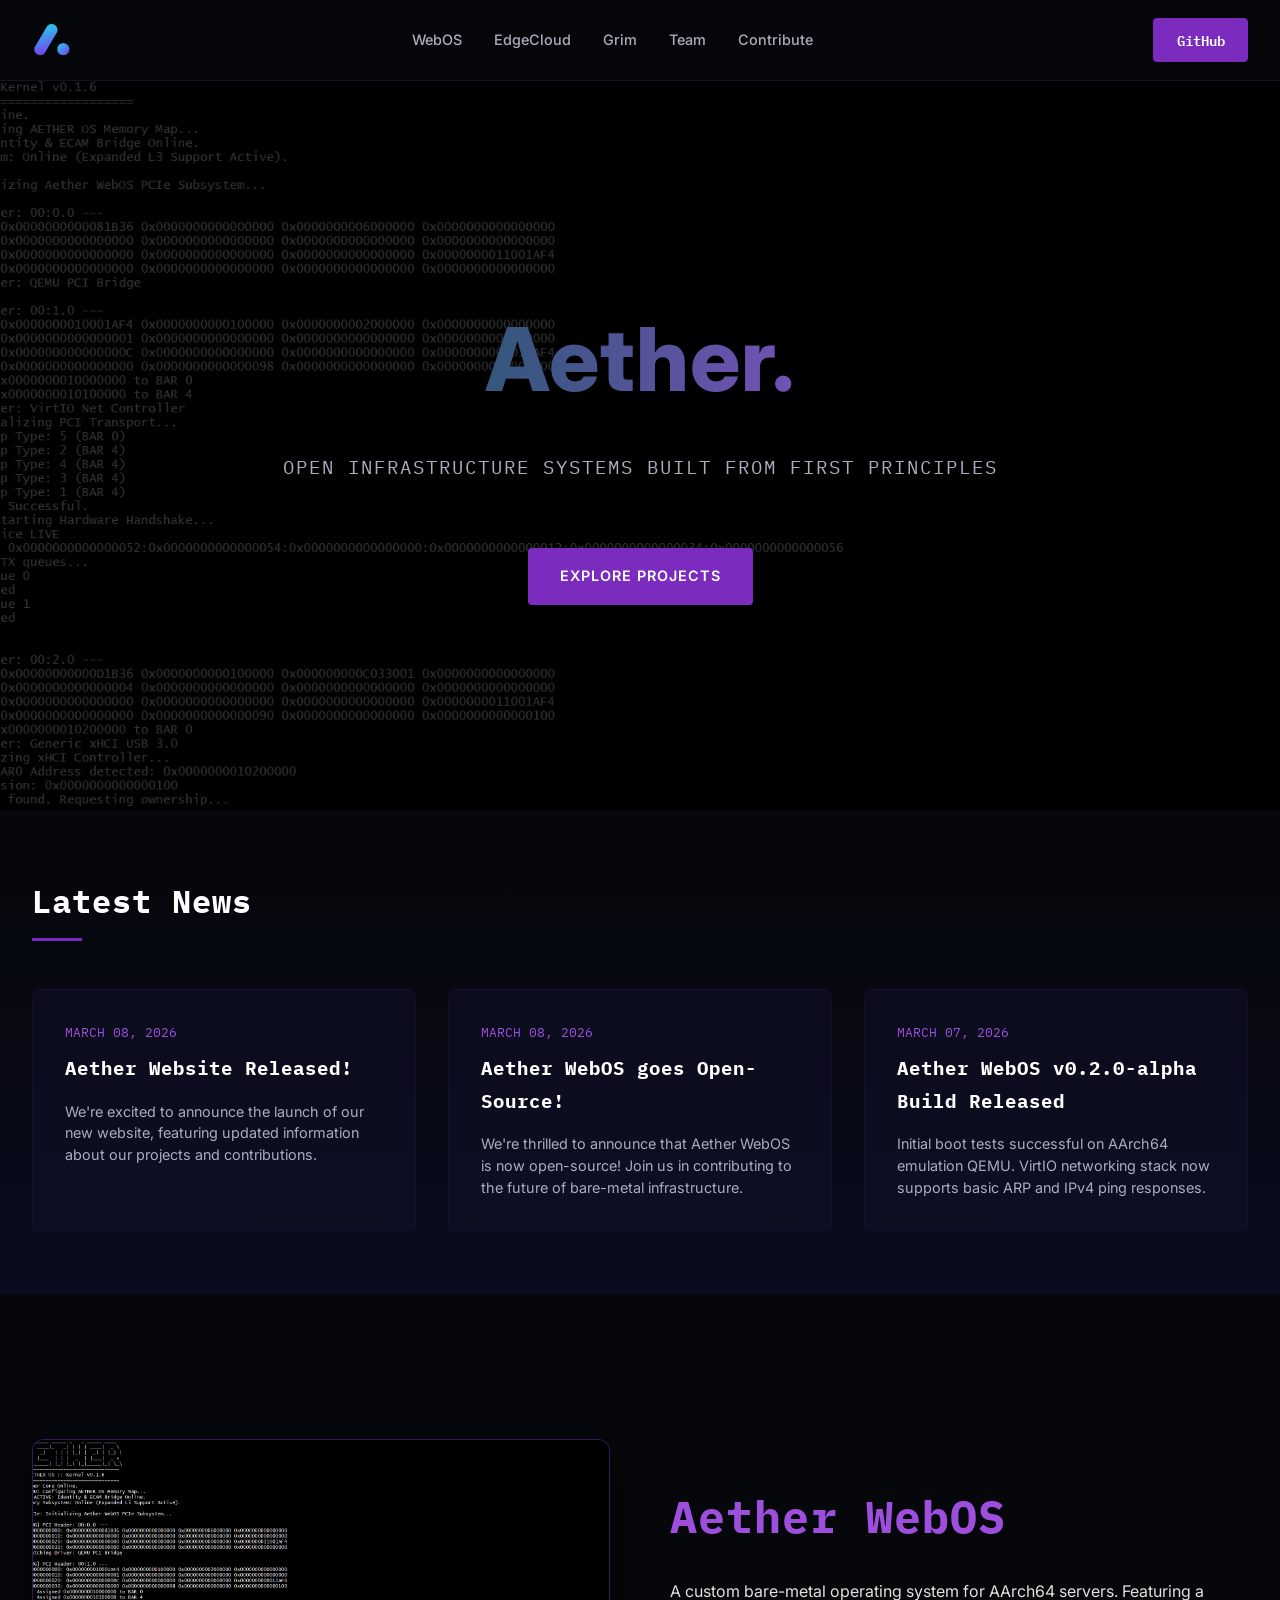
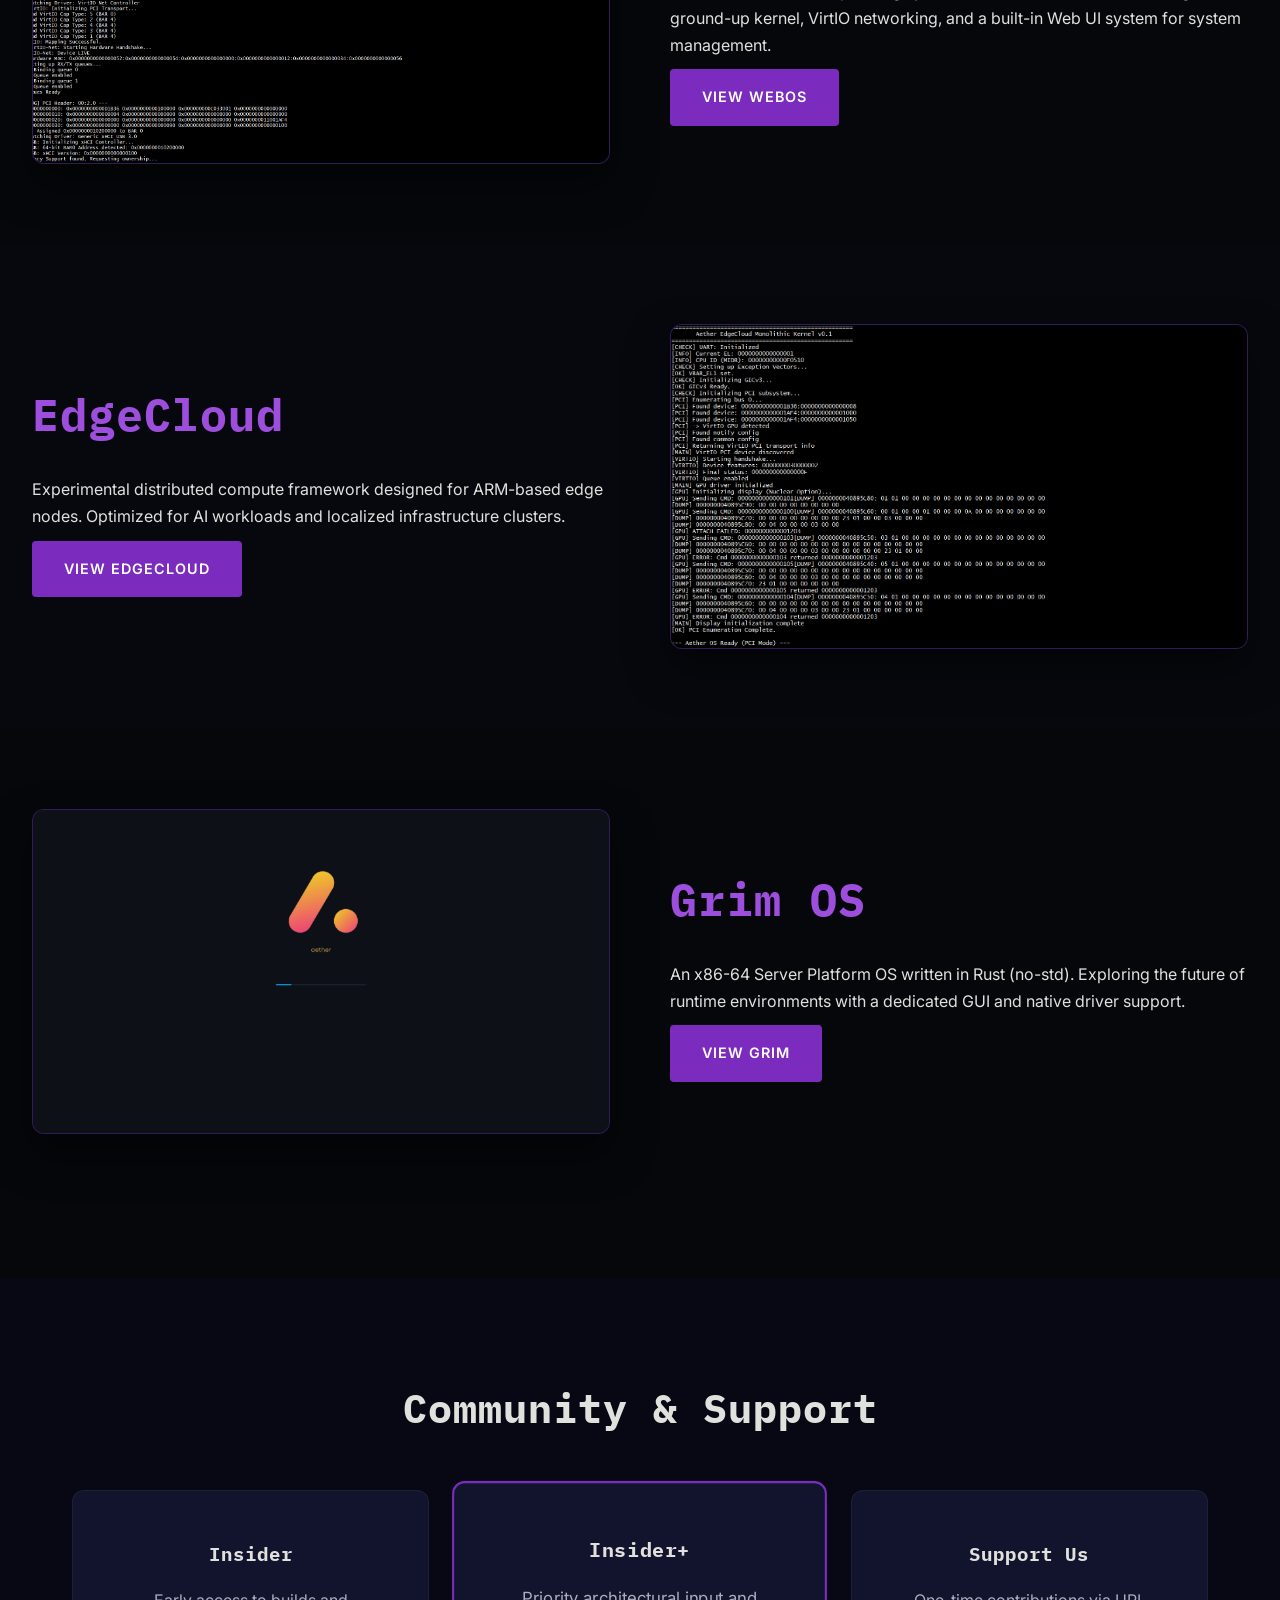
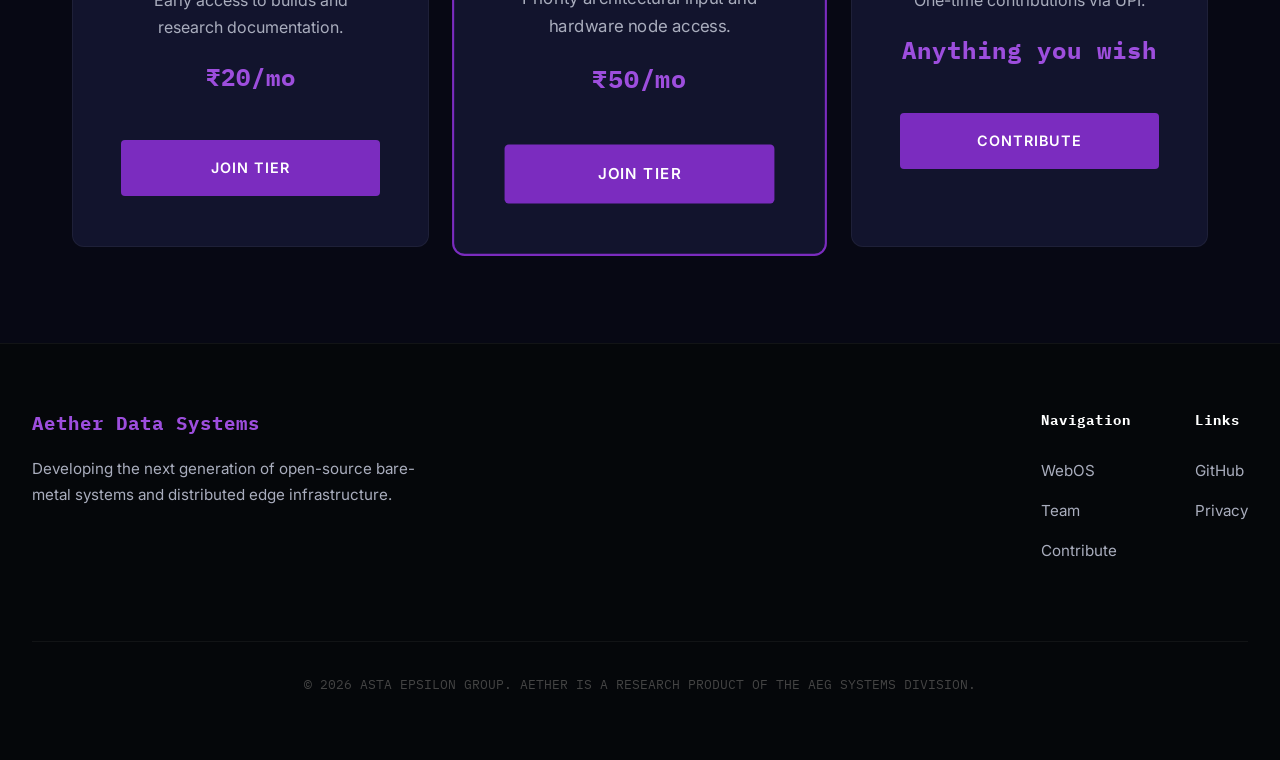
==== commit cb546461: "[UPDATE] Added AEG branding in footer" ====
--- a/index.html
+++ b/index.html
@@ -4,6 +4,7 @@
     <meta charset="UTF-8">
     <meta name="viewport" content="width=device-width, initial-scale=1.0">
     <title>Aether | Infrastructure Research</title>
+    <link rel="icon" type="image/png" href="aether.png">
     <link rel="stylesheet" href="style.css">
     <style>
         /* Add these styles to your style.css or keep them here for the News section */
@@ -77,7 +78,12 @@
                 <li><a href="contribute.html">Contribute</a></li>
             </ul>
             
-            <a href="https://github.com/aetherinfra/aetherwebos" class="github-btn">GitHub</a>
+            <a href="https://github.com/aetherinfra/aetherwebos" 
+                target="_blank" 
+                rel="noopener noreferrer"
+                class="github-btn">
+                GitHub
+            </a>
         </nav>
     </header>
 
@@ -221,7 +227,7 @@
         </div>
 
         <div class="footer-bottom">
-            &copy; 2026 AETHER INFRASTRUCTURE PROJECT. ALL RIGHTS RESERVED.
+            &copy; 2026 ASTA EPSILON GROUP. AETHER IS A RESEARCH PRODUCT OF THE AEG SYSTEMS DIVISION.
         </div>
     </footer>
 
